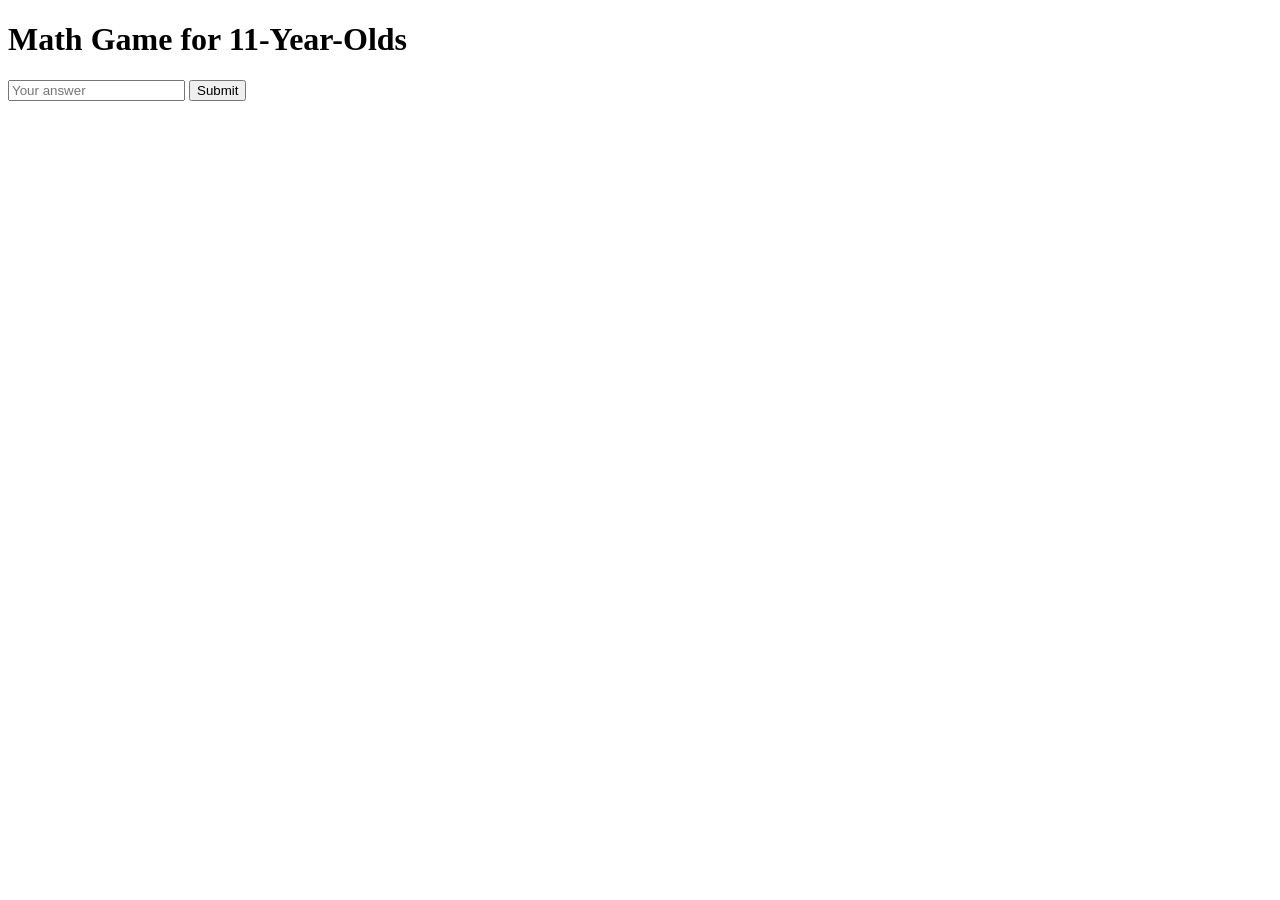
==== reiknir/index.html @ bd457568 "Add initial HTML for math game" ====
<!DOCTYPE html>
<html lang="en">
<head>
    <meta charset="UTF-8">
    <meta name="viewport" content="width=device-width, initial-scale=1.0">
    <title>Math Game</title>
    <link rel="stylesheet" href="styles.css">
</head>
<body>
    <div class="container">
        <h1>Math Game for 11-Year-Olds</h1>
        <div id="game">
            <p id="question"></p>
            <input type="number" id="answer" placeholder="Your answer">
            <button onclick="checkAnswer()">Submit</button>
        </div>
        <p id="result"></p>
    </div>
    <script src="script.js"></script>
</body>
</html>
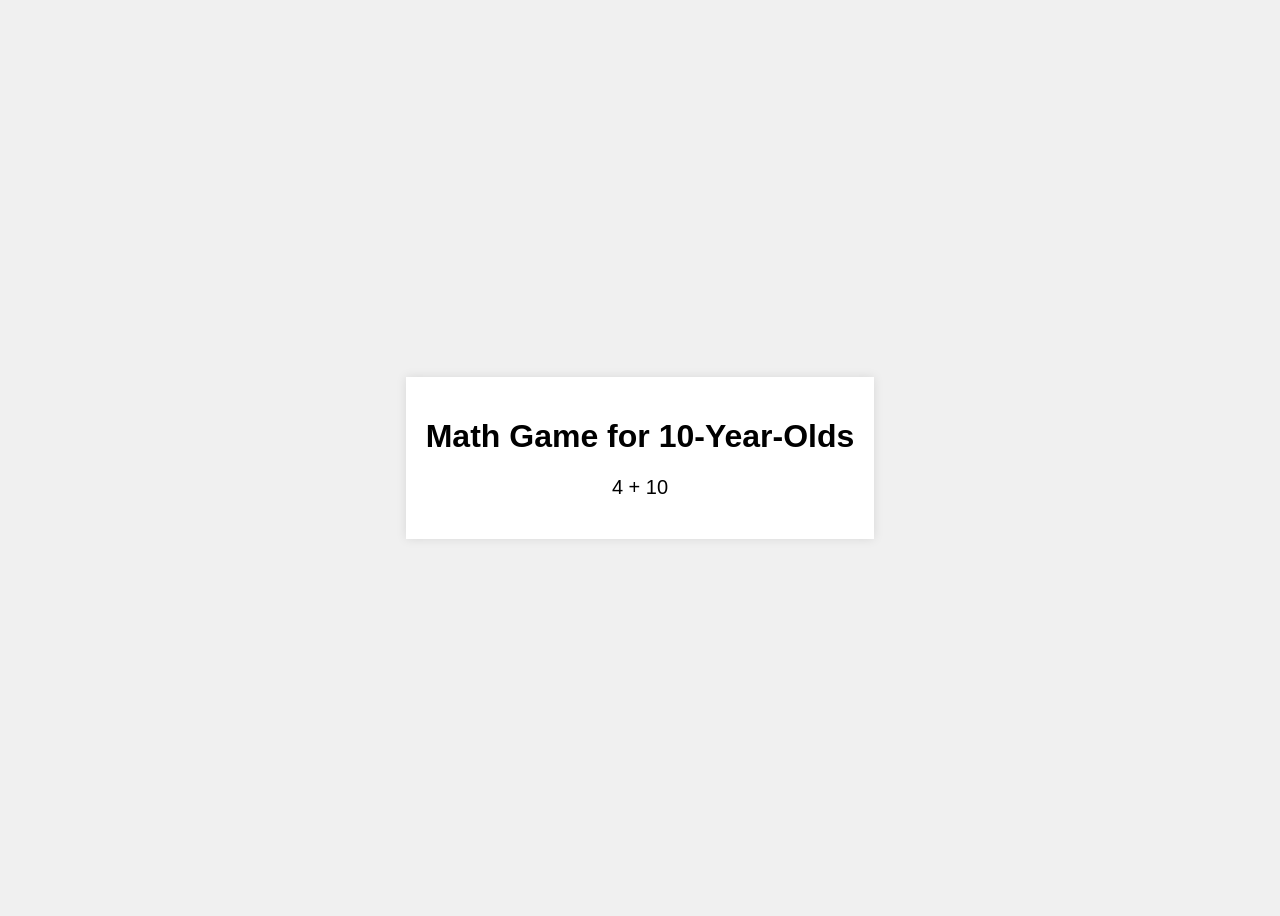
==== commit 21becd63: "Update index.html" ====
--- a/reiknir/index.html
+++ b/reiknir/index.html
@@ -8,11 +8,10 @@
 </head>
 <body>
     <div class="container">
-        <h1>Math Game for 11-Year-Olds</h1>
+        <h1>Math Game for 10-Year-Olds</h1>
         <div id="game">
             <p id="question"></p>
-            <input type="number" id="answer" placeholder="Your answer">
-            <button onclick="checkAnswer()">Submit</button>
+            <div id="options"></div>
         </div>
         <p id="result"></p>
     </div>
--- a/reiknir/styles.css
+++ b/reiknir/styles.css
@@ -0,0 +1,33 @@
+body {
+    font-family: Arial, sans-serif;
+    display: flex;
+    justify-content: center;
+    align-items: center;
+    height: 100vh;
+    background-color: #f0f0f0;
+}
+
+.container {
+    text-align: center;
+    background: white;
+    padding: 20px;
+    box-shadow: 0 0 10px rgba(0, 0, 0, 0.1);
+}
+
+#game {
+    margin: 20px 0;
+}
+
+#question {
+    font-size: 20px;
+}
+
+#answer {
+    padding: 5px;
+    font-size: 16px;
+}
+
+button {
+    padding: 5px 10px;
+    font-size: 16px;
+}
